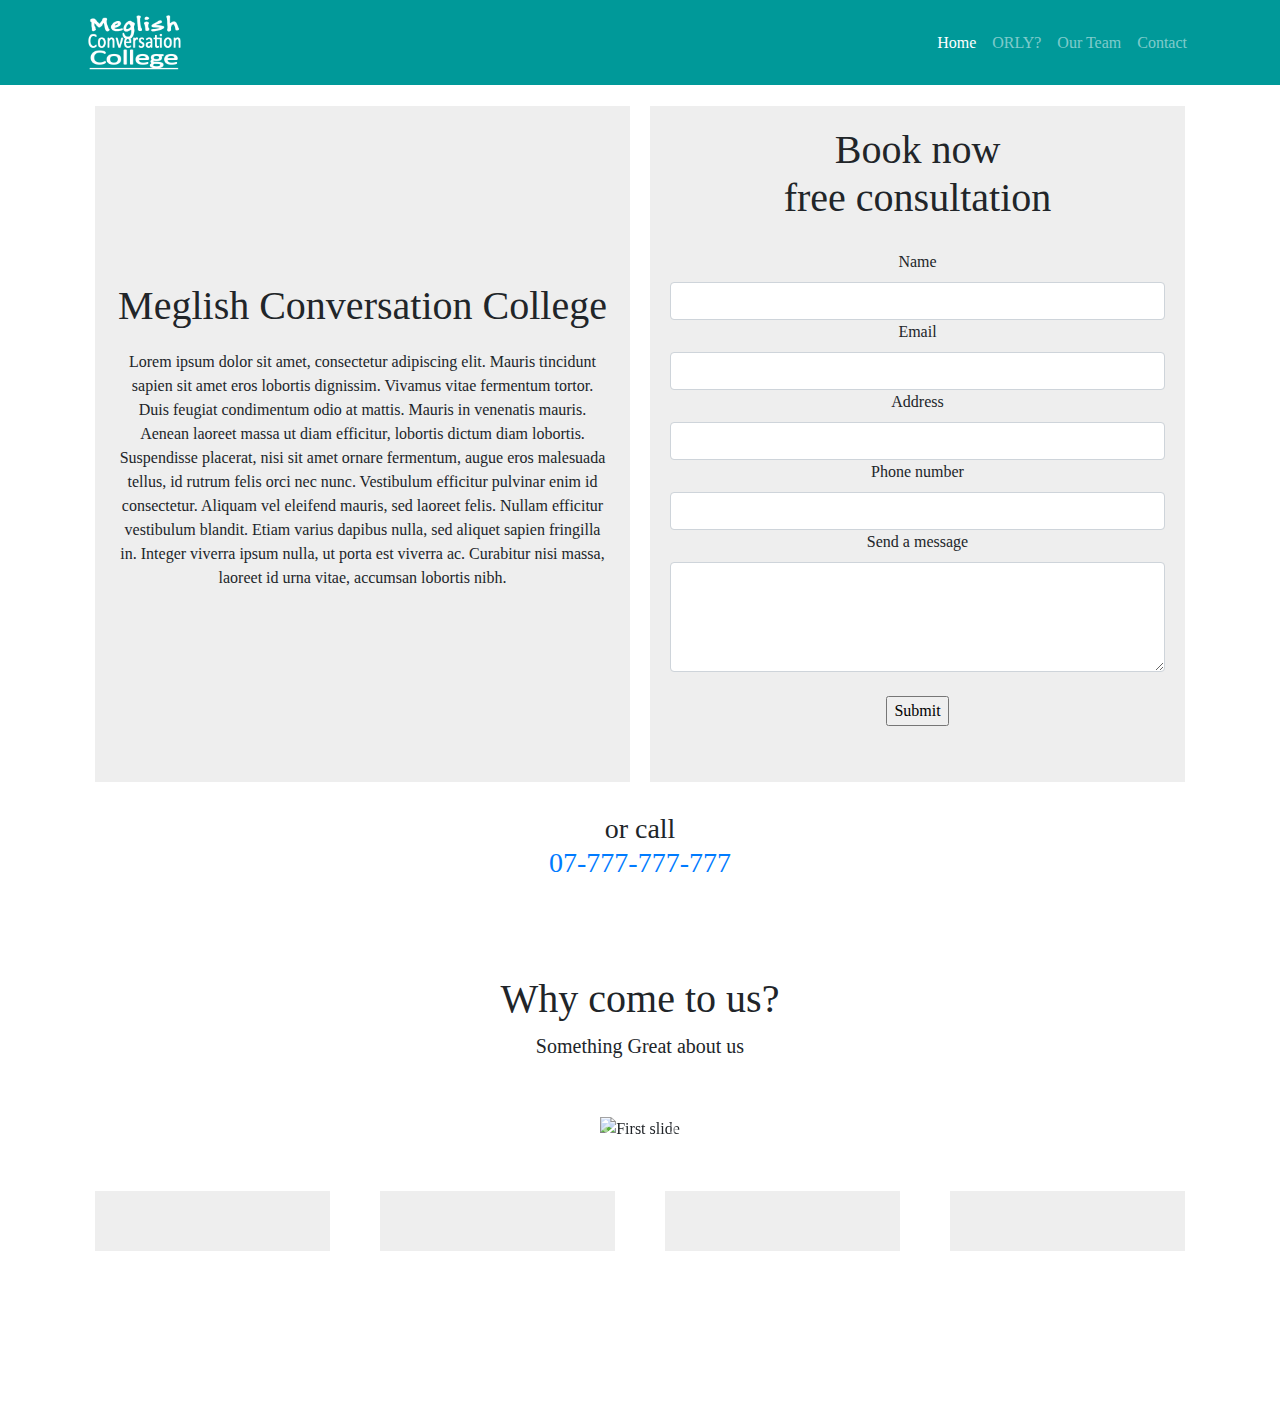
==== meglishcc/index.html @ 9d0e20e7 "Chnaged directory name" ====
<!DOCTYPE html>
<html lang="en">
    
    <head>
        
        <meta charset="utf-8">
        <meta http-equiv="X-UA-Compatible" content="IE=edge">
        <meta name="viewport" content="width=device-width, initial-scale=1">
        <meta name="description" content="The Meglish Conversation College">
        <meta name="author" content="John(Jack) Jamison">
        
        <title>The Meglish Conversation College</title>
        
        <!-- Bootstrap -->
        <link href="bootstrap/css/bootstrap.min.css" rel="stylesheet" type="text/css">
        <link href="css/style.css" rel="stylesheet" type="text/css">
        
        <!--[if lt IE 9]>
            <script src="js/html5shiv.min.js"></script>
            <script src="js/respond.min.js"></script>
        <![endif]-->
        
    </head>
    
    <body>
        
        <!--***********************************************************************************
            Navigation 
        ************************************************************************************-->
        
        <nav class="navbar navbar-expand-md navbar-dark fixed-top" style="background-color: rgb(0,153,153)">
            <div class="container">
                <a class="navbar-brand" href="index.html"><img src="img/meglish_white.png"></a>
                <button class="navbar-toggler" type="button" data-toggle="collapse" data-target="#navbarResponsive" aria-controls="navbarResponsive" aria-expanded="false" aria-label="Toggle navigation">
                    <span class="navbar-toggler-icon"></span>
                </button>
                
                
                <div class="collapse navbar-collapse justify-content-end" id="navbarResponsive">
                    <ul class="navbar-nav">
                        <li class="nav-item active">
                            <a class="nav-link" href="#">Home
                                <span class="sr-only">(current)</span>
                            </a>
                        </li>
                        <li class="nav-item">
                            <a class="nav-link" href="#">ORLY?</a>
                        </li>
                        <li class="nav-item">
                            <a class="nav-link" href="#">Our Team</a>
                        </li>
                        <li class="nav-item">
                            <a class="nav-link" href="#">Contact</a>
                        </li>
                    </ul>
                </div>
            </div>
        </nav>
        
        <!--***********************************************************************************
            Main Container 
        ************************************************************************************-->

        <div class="container">
            
            <div class="row">
                <div class="col-12 sm_only call-sm">
                    <h3 class="">Call now for<br>free consultation<br><br>
                        <a href="tel:00447777777777"><button>07-777-777-777</button></a>
                    </h3>
                    <br><br>
                </div>
            </div><!-- END .row -->
            
            <!--***********************************************************************************
                About & Contact Form Row 
            ************************************************************************************-->
            
            <div class="row no-gutters">
                <div class="col-md-6">
                    <div class="half-page about-col">
                        
                        <div class="about">
                            <h1>Meglish Conversation College</h1>
                            <p>Lorem ipsum dolor sit amet, consectetur adipiscing elit. Mauris tincidunt sapien sit amet eros lobortis dignissim. Vivamus vitae fermentum tortor. Duis feugiat condimentum odio at mattis. Mauris in venenatis mauris. Aenean laoreet massa ut diam efficitur, lobortis dictum diam lobortis. Suspendisse placerat, nisi sit amet ornare fermentum, augue eros malesuada tellus, id rutrum felis orci nec nunc. Vestibulum efficitur pulvinar enim id consectetur. Aliquam vel eleifend mauris, sed laoreet felis. Nullam efficitur vestibulum blandit. Etiam varius dapibus nulla, sed aliquet sapien fringilla in. Integer viverra ipsum nulla, ut porta est viverra ac. Curabitur nisi massa, laoreet id urna vitae, accumsan lobortis nibh.</p>
                        </div>
                        
                    </div>
                </div><!-- END .col -->
                
                <div class="col-md-6 booking">
                    <div class="half-page">
                        
                        <form class="form-group">
                            <fieldset>
                                <legend>
                                    <h1>Book now<br>free consultation</h1>
                                </legend>

                                <label for="form-name">Name</label><br>
                                <input type="text" id="form-name" class="form-control">

                                <label for="form-email">Email</label><br>
                                <input type="email" id="form-email" class="form-control">

                                <label for="form-address">Address</label><br>
                                <input type="text" id="form-address" class="form-control">

                                <label for="form-phone">Phone number</label><br>
                                <input type="tel" id="form-phone" class="form-control">

                                <label for="form-message">Send a message</label><br>
                                <textarea id="form-message" rows="4" class="form-control"></textarea>
                                <br>
                                <input type="submit" value="Submit">
                            </fieldset>
                        </form>

                    </div>
                </div><!-- END .col -->
                
            </div><!-- END .row -->
            
            <div class="row">
                <div class="col-xl-12 text-center">
                    <h3 class="lg_only">or call<br>
                        <a href="tel:00447777777777">07-777-777-777</a>
                    </h3>
                </div>
            </div><!-- END .row -->
            
            <!--***********************************************************************************
                Carousel
            ************************************************************************************-->
            
          <div class="row">
              <div class="col-xl-12 text-center">
                  <h1 class="mt-5">Why come to us?</h1>
                  <p class="lead">Something Great about us</p>
              </div>
          </div>
          
          <div class="row justify-content-md-center">
              <div class="col-md-auto">
                  <div id="carouselExampleIndicators" class="carousel slide" data-interval="false">
                      <ol class="carousel-indicators">
                          <li data-target="#carouselExampleIndicators" data-slide-to="0" class="active"></li>
                          <li data-target="#carouselExampleIndicators" data-slide-to="1"></li>
                          <li data-target="#carouselExampleIndicators" data-slide-to="2"></li>
                      </ol>
                      <div class="carousel-inner">
                          <div class="carousel-item active">
                              <img class="d-block w-100" src="http://placecage.com/c/600/300" alt="First slide">
                              <div class="carousel-caption d-none d-md-block">
                                  <h5>Caption 1</h5>
                                  <p>Caption the first</p>
                              </div>
                          </div>
                          <div class="carousel-item">
                              <img class="d-block w-100" src="https://place.cat/c/600/300" alt="Second slide">
                              <div class="carousel-caption d-none d-md-block">
                                  <h5>Caption 2</h5>
                                  <p>This the second of the captions</p>
                              </div>
                          </div>
                          <div class="carousel-item">
                              <img class="d-block w-100" src="http://baconmockup.com/600/300" alt="Third slide">
                              <div class="carousel-caption d-none d-md-block">
                                  <h5>Caption 3</h5>
                                  <p>I'm the third caption!</p>
                              </div>
                          </div>
                      </div>
                      <a class="carousel-control-prev" href="#carouselExampleIndicators" role="button" data-slide="prev">
                          <span class="carousel-control-prev-icon" aria-hidden="true"></span>
                          <span class="sr-only">Previous</span>
                      </a>
                      <a class="carousel-control-next" href="#carouselExampleIndicators" role="button" data-slide="next">
                          <span class="carousel-control-next-icon" aria-hidden="true"></span>
                          <span class="sr-only">Next</span>
                      </a>
                  </div>
              </div>
          </div><!-- END .row -->
            
            <div class="row">
                <div class="col-md-3 text-center">
                    <div class="half-page"></div>
                </div>
                <div class="col-md-3 text-center">
                    <div class="half-page"></div>
                </div>
                <div class="col-md-3 text-center">
                    <div class="half-page"></div>
                </div>
                <div class="col-md-3 text-center">
                    <div class="half-page"></div>
                </div>
            </div>
            
        </div><!-- END .container -->
        
        
        <!--***********************************************************************************
            Bootstrap core JavaScript 
        ************************************************************************************-->
        
        <script src="jquery/jquery.min.js"></script>
        <script src="bootstrap/js/bootstrap.bundle.min.js"></script>
    
    </body>


</html>
---- meglishcc/css/style.css ----
/************************************************************************************
    Styles for The Meglish Conversation College
************************************************************************************/

body {
    margin-top: 6em;
    margin-bottom: 8em;
    font-family: verdana;
}

nav img {
    max-width: 100px;
}

.sm-pad {
    padding: 10px;
}

.call-sm {
    text-align: center;
}

.about-col {
    display: table;
}

.about {
    display: table-cell;
    vertical-align: middle;
}

.half-page {
    text-align: center;
    margin: 10px;
    padding: 20px 20px 20px;
    background: #eee;
    height: 100%;
}

.half-page h1 {
        margin-bottom: 20px;
    }

[class*="col-"] {
    margin-bottom: 40px;
}


/************************************************************************************
    Media Querys
************************************************************************************/

.lg_only {
    display: none;
}

@media only screen and (min-width: 767.98px) {
    
    .sm_only {
        display: none;
    }
    
    .lg_only {
        display: block;
    }
    
}
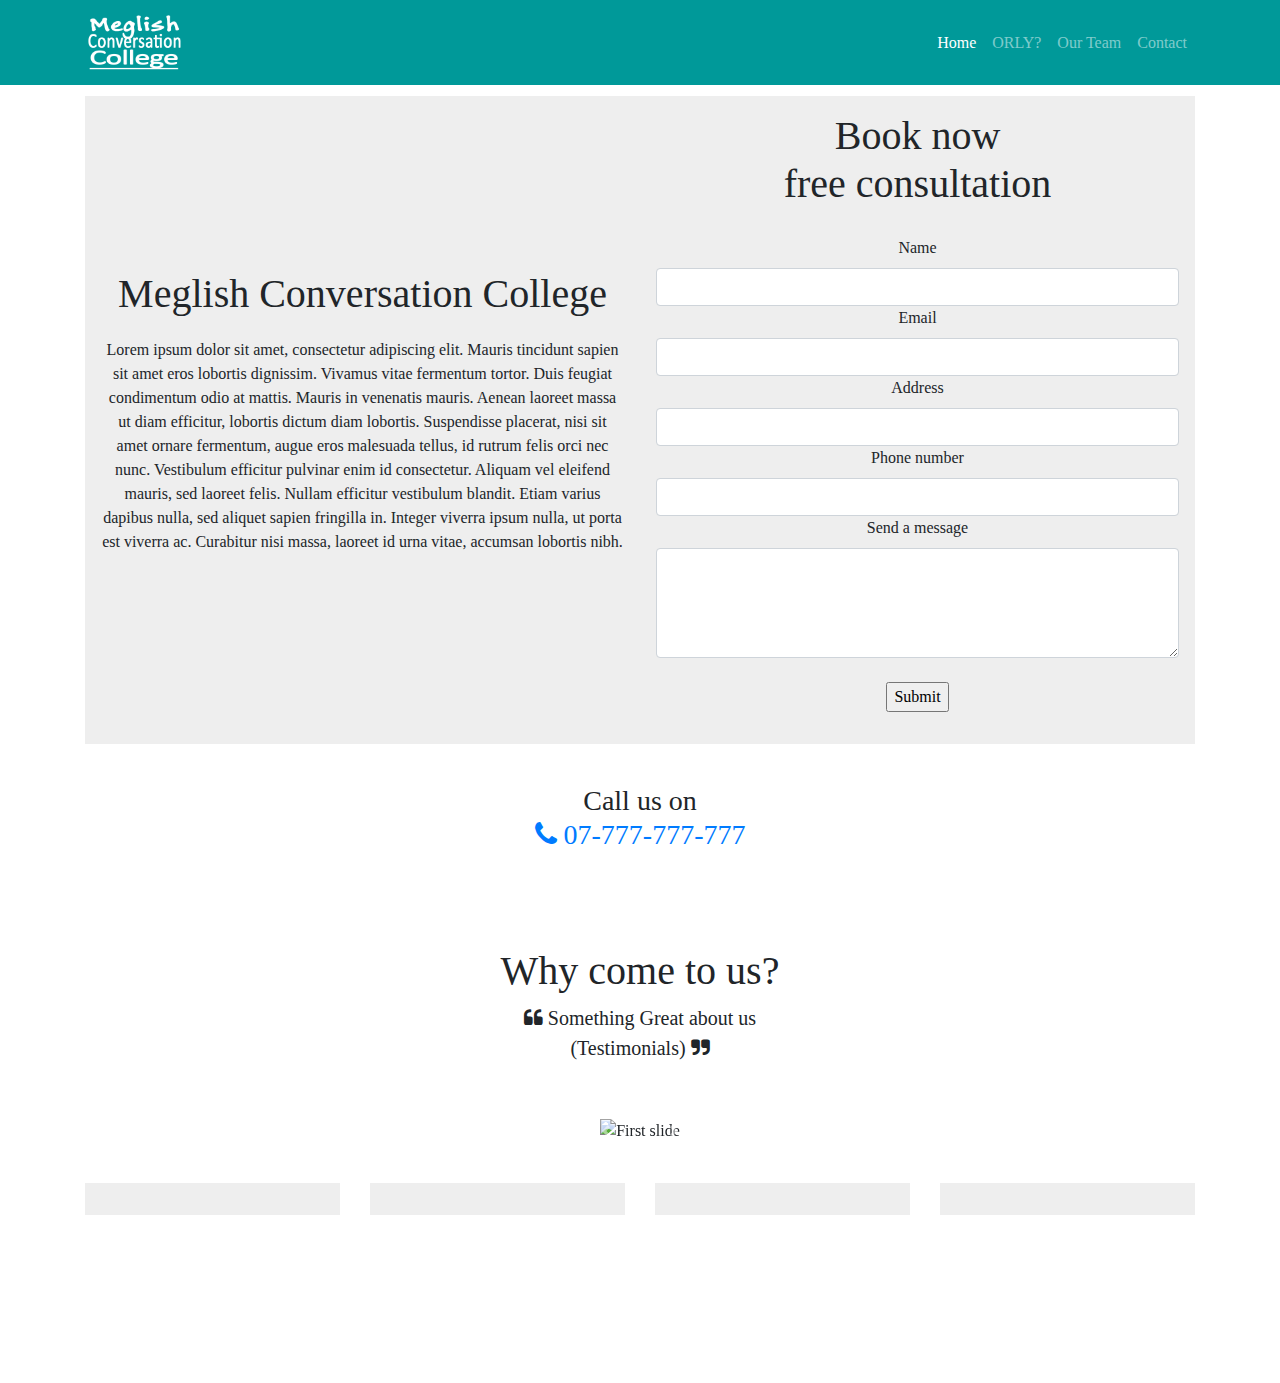
==== commit 52b61f63: "Small updates for font awesome and styles" ====
--- a/meglishcc/index.html
+++ b/meglishcc/index.html
@@ -13,6 +13,11 @@
         
         <!-- Bootstrap -->
         <link href="bootstrap/css/bootstrap.min.css" rel="stylesheet" type="text/css">
+        
+        <!-- Font Awesome -->
+        <link rel="stylesheet" href="https://cdnjs.cloudflare.com/ajax/libs/font-awesome/4.7.0/css/font-awesome.min.css"><!-- External Dependency -->
+        
+        <!-- Custom Styles -->
         <link href="css/style.css" rel="stylesheet" type="text/css">
         
         <!--[if lt IE 9]>
@@ -65,10 +70,8 @@
             
             <div class="row">
                 <div class="col-12 sm_only call-sm">
-                    <h3 class="">Call now for<br>free consultation<br><br>
-                        <a href="tel:00447777777777"><button>07-777-777-777</button></a>
-                    </h3>
-                    <br><br>
+                    <h3 class="">Call now for<br>a free consultation<br></h3>
+                    <a href="tel:00447777777777"><button class="call-button"><i class="fa fa-phone" aria-hidden="true"></i> 07777777777</button></a>
                 </div>
             </div><!-- END .row -->
             
@@ -123,8 +126,8 @@
             
             <div class="row">
                 <div class="col-xl-12 text-center">
-                    <h3 class="lg_only">or call<br>
-                        <a href="tel:00447777777777">07-777-777-777</a>
+                    <h3 class="lg_only">Call us on<br>
+                        <a href="tel:00447777777777"><i class="fa fa-phone" aria-hidden="true"></i> 07-777-777-777</a>
                     </h3>
                 </div>
             </div><!-- END .row -->
@@ -136,7 +139,10 @@
           <div class="row">
               <div class="col-xl-12 text-center">
                   <h1 class="mt-5">Why come to us?</h1>
-                  <p class="lead">Something Great about us</p>
+                  <p class="lead">
+                      <i class="fa fa-quote-left" aria-hidden="true"></i> Something Great about us 
+                      <br>(Testimonials) <i class="fa fa-quote-right" aria-hidden="true"></i>
+                  </p>
               </div>
           </div>
           
--- a/meglishcc/css/style.css
+++ b/meglishcc/css/style.css
@@ -16,10 +16,6 @@
     padding: 10px;
 }
 
-.call-sm {
-    text-align: center;
-}
-
 .about-col {
     display: table;
 }
@@ -31,8 +27,7 @@
 
 .half-page {
     text-align: center;
-    margin: 10px;
-    padding: 20px 20px 20px;
+    padding: 1em;
     background: #eee;
     height: 100%;
 }
@@ -45,6 +40,28 @@
     margin-bottom: 40px;
 }
 
+/************************************************************************************
+    Call Button (SM only)
+************************************************************************************/
+
+.call-sm {
+    text-align: center;
+}
+
+.call-sm h3 {
+    margin-bottom; 0.5em;
+}
+
+.call-button {
+    color: white;
+    background: linear-gradient(red, black);
+    border-radius: 1em;
+    padding: 0.5em;
+}
+
+.call-button:active {
+    background: linear-gradient(black, red);
+}
 
 /************************************************************************************
     Media Querys
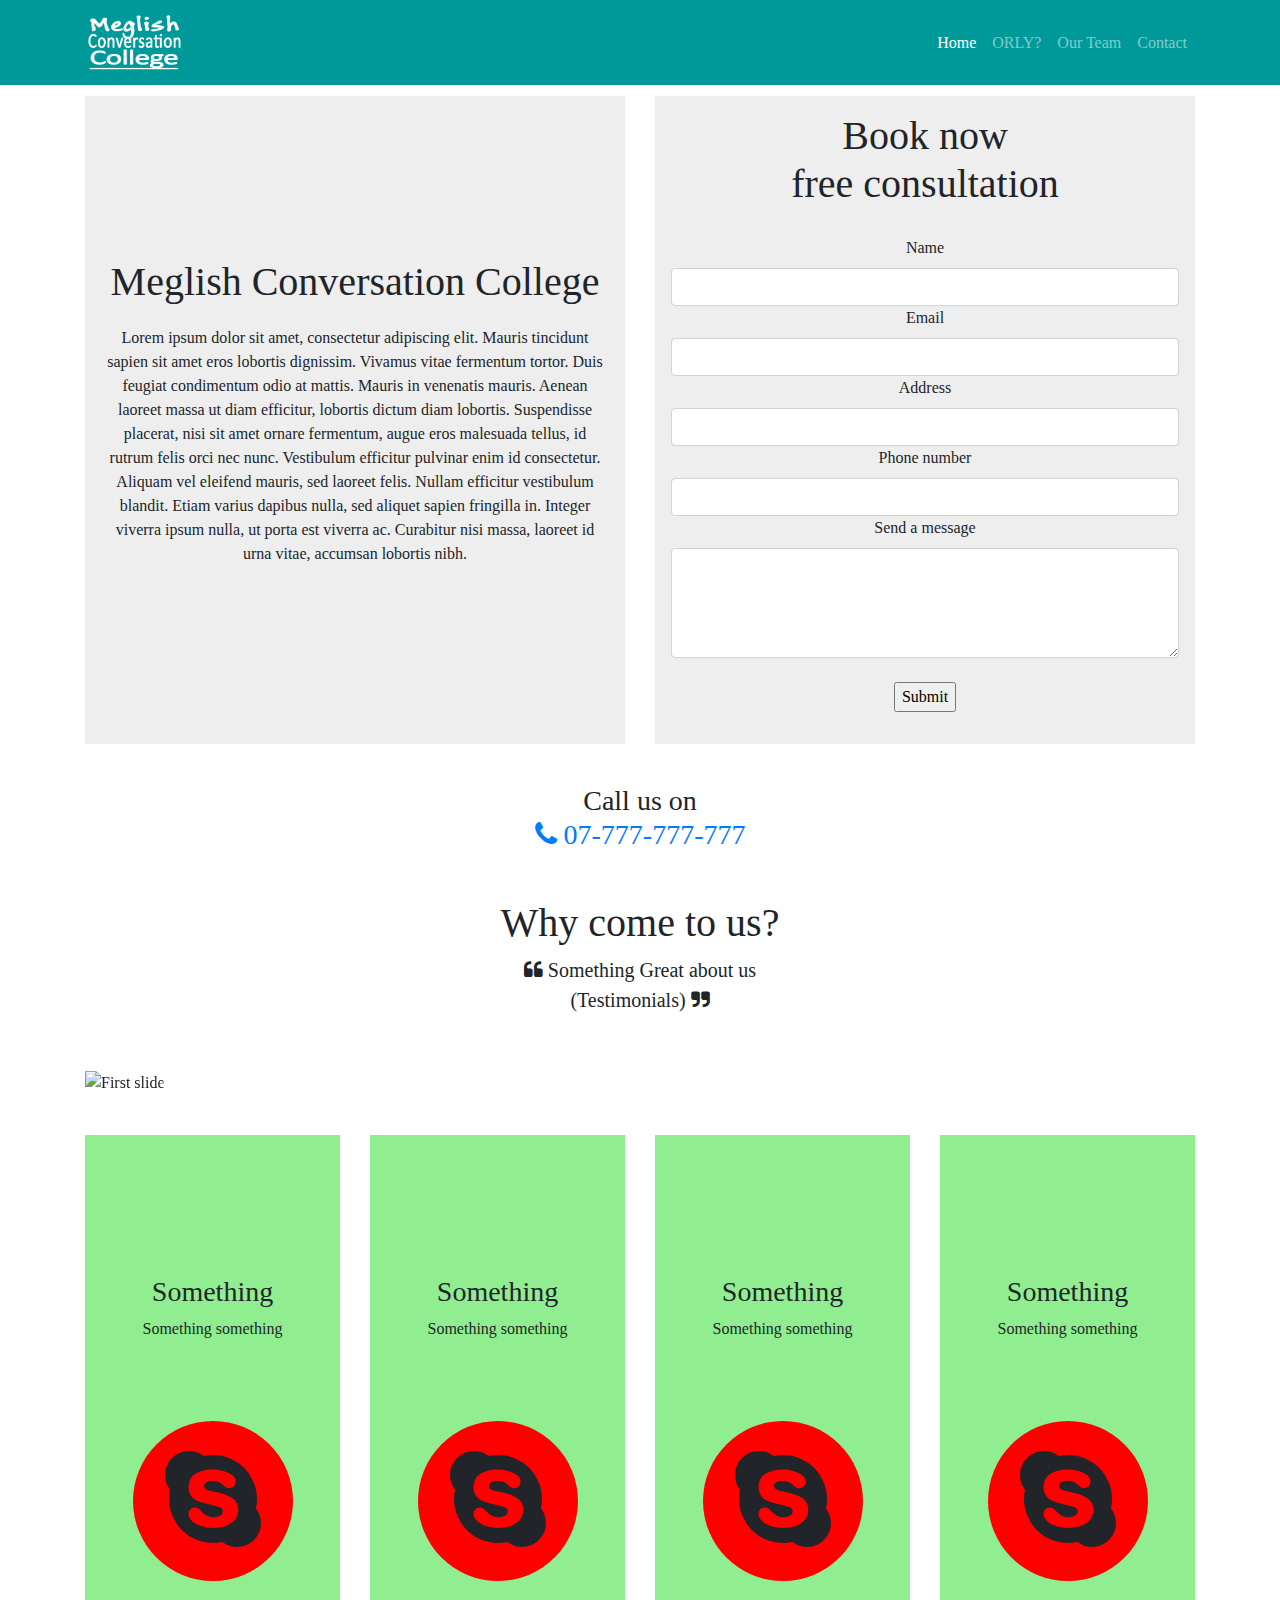
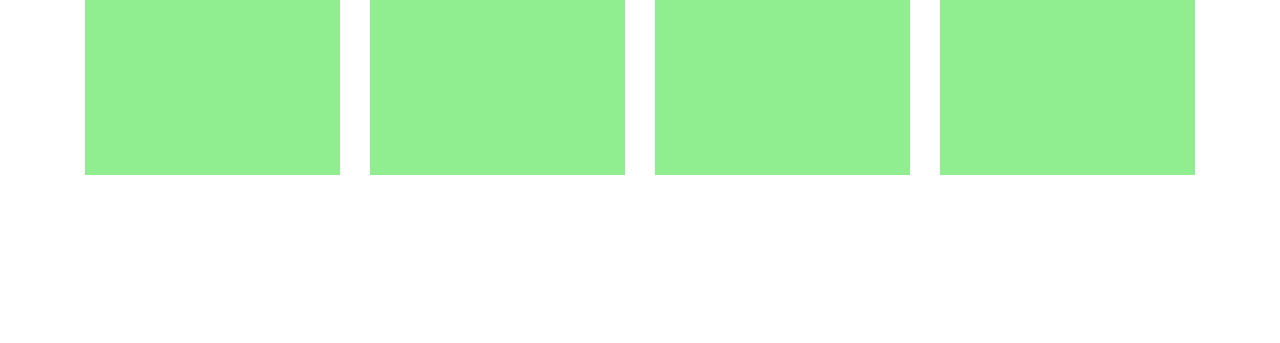
==== commit 73c99830: "Services section basic layout updated" ====
--- a/meglishcc/index.html
+++ b/meglishcc/index.html
@@ -65,80 +65,84 @@
         <!--***********************************************************************************
             Main Container 
         ************************************************************************************-->
-
-        <div class="container">
-            
-            <div class="row">
-                <div class="col-12 sm_only call-sm">
-                    <h3 class="">Call now for<br>a free consultation<br></h3>
-                    <a href="tel:00447777777777"><button class="call-button"><i class="fa fa-phone" aria-hidden="true"></i> 07777777777</button></a>
-                </div>
-            </div><!-- END .row -->
+        <section>
+        
+            <div class="container">
+            
+                <div class="row">
+                    <div class="col-12 sm_only call-sm">
+                        <h3 class="">Call now for<br>a free consultation<br></h3>
+                        <a href="tel:00447777777777"><button class="call-button"><i class="fa fa-phone" aria-hidden="true"></i> 07777777777</button></a>
+                    </div>
+                </div><!-- END .row -->
             
             <!--***********************************************************************************
                 About & Contact Form Row 
             ************************************************************************************-->
             
-            <div class="row no-gutters">
-                <div class="col-md-6">
-                    <div class="half-page about-col">
-                        
-                        <div class="about">
-                            <h1>Meglish Conversation College</h1>
-                            <p>Lorem ipsum dolor sit amet, consectetur adipiscing elit. Mauris tincidunt sapien sit amet eros lobortis dignissim. Vivamus vitae fermentum tortor. Duis feugiat condimentum odio at mattis. Mauris in venenatis mauris. Aenean laoreet massa ut diam efficitur, lobortis dictum diam lobortis. Suspendisse placerat, nisi sit amet ornare fermentum, augue eros malesuada tellus, id rutrum felis orci nec nunc. Vestibulum efficitur pulvinar enim id consectetur. Aliquam vel eleifend mauris, sed laoreet felis. Nullam efficitur vestibulum blandit. Etiam varius dapibus nulla, sed aliquet sapien fringilla in. Integer viverra ipsum nulla, ut porta est viverra ac. Curabitur nisi massa, laoreet id urna vitae, accumsan lobortis nibh.</p>
-                        </div>
-                        
-                    </div>
-                </div><!-- END .col -->
-                
-                <div class="col-md-6 booking">
-                    <div class="half-page">
-                        
-                        <form class="form-group">
-                            <fieldset>
-                                <legend>
-                                    <h1>Book now<br>free consultation</h1>
-                                </legend>
-
-                                <label for="form-name">Name</label><br>
-                                <input type="text" id="form-name" class="form-control">
-
-                                <label for="form-email">Email</label><br>
-                                <input type="email" id="form-email" class="form-control">
-
-                                <label for="form-address">Address</label><br>
-                                <input type="text" id="form-address" class="form-control">
-
-                                <label for="form-phone">Phone number</label><br>
-                                <input type="tel" id="form-phone" class="form-control">
-
-                                <label for="form-message">Send a message</label><br>
-                                <textarea id="form-message" rows="4" class="form-control"></textarea>
-                                <br>
-                                <input type="submit" value="Submit">
-                            </fieldset>
-                        </form>
-
-                    </div>
-                </div><!-- END .col -->
-                
-            </div><!-- END .row -->
-            
-            <div class="row">
-                <div class="col-xl-12 text-center">
+                <div class="row">
+                    <div class="col-md-6">
+                        <div class="half-page about-col">
+
+                            <div class="about">
+                                <h1>Meglish Conversation College</h1>
+                                <p>Lorem ipsum dolor sit amet, consectetur adipiscing elit. Mauris tincidunt sapien sit amet eros lobortis dignissim. Vivamus vitae fermentum tortor. Duis feugiat condimentum odio at mattis. Mauris in venenatis mauris. Aenean laoreet massa ut diam efficitur, lobortis dictum diam lobortis. Suspendisse placerat, nisi sit amet ornare fermentum, augue eros malesuada tellus, id rutrum felis orci nec nunc. Vestibulum efficitur pulvinar enim id consectetur. Aliquam vel eleifend mauris, sed laoreet felis. Nullam efficitur vestibulum blandit. Etiam varius dapibus nulla, sed aliquet sapien fringilla in. Integer viverra ipsum nulla, ut porta est viverra ac. Curabitur nisi massa, laoreet id urna vitae, accumsan lobortis nibh.</p>
+                            </div>
+
+                        </div>
+                    </div><!-- END .col -->
+                
+                    <div class="col-md-6 booking">
+                        <div class="half-page">
+
+                            <form class="form-group">
+                                <fieldset>
+                                    <legend>
+                                        <h1>Book now<br>free consultation</h1>
+                                    </legend>
+
+                                    <label for="form-name">Name</label><br>
+                                    <input type="text" id="form-name" class="form-control">
+
+                                    <label for="form-email">Email</label><br>
+                                    <input type="email" id="form-email" class="form-control">
+
+                                    <label for="form-address">Address</label><br>
+                                    <input type="text" id="form-address" class="form-control">
+
+                                    <label for="form-phone">Phone number</label><br>
+                                    <input type="tel" id="form-phone" class="form-control">
+
+                                    <label for="form-message">Send a message</label><br>
+                                    <textarea id="form-message" rows="4" class="form-control"></textarea>
+                                    <br>
+                                    <input type="submit" value="Submit">
+                                </fieldset>
+                            </form>
+
+                        </div>
+                    </div><!-- END .col -->
+                </div><!-- END .row -->
+            </div>  
+        </section>
+            
+            <!--***********************************************************************************
+                Testimonials Carousel
+            ************************************************************************************-->
+            
+        <div class="container">
+            
+             <div class="row">
+                <div class="col-12 text-center">
                     <h3 class="lg_only">Call us on<br>
                         <a href="tel:00447777777777"><i class="fa fa-phone" aria-hidden="true"></i> 07-777-777-777</a>
                     </h3>
                 </div>
             </div><!-- END .row -->
             
-            <!--***********************************************************************************
-                Carousel
-            ************************************************************************************-->
-            
           <div class="row">
               <div class="col-xl-12 text-center">
-                  <h1 class="mt-5">Why come to us?</h1>
+                  <h1>Why come to us?</h1>
                   <p class="lead">
                       <i class="fa fa-quote-left" aria-hidden="true"></i> Something Great about us 
                       <br>(Testimonials) <i class="fa fa-quote-right" aria-hidden="true"></i>
@@ -147,12 +151,12 @@
           </div>
           
           <div class="row justify-content-md-center">
-              <div class="col-md-auto">
-                  <div id="carouselExampleIndicators" class="carousel slide" data-interval="false">
+              <div class="col-12">
+                  <div id="testimonials_carousel" class="carousel slide" data-interval="false">
                       <ol class="carousel-indicators">
-                          <li data-target="#carouselExampleIndicators" data-slide-to="0" class="active"></li>
-                          <li data-target="#carouselExampleIndicators" data-slide-to="1"></li>
-                          <li data-target="#carouselExampleIndicators" data-slide-to="2"></li>
+                          <li data-target="#testimonials_carousel" data-slide-to="0" class="active"></li>
+                          <li data-target="#testimonials_carousel" data-slide-to="1"></li>
+                          <li data-target="#testimonials_carousel" data-slide-to="2"></li>
                       </ol>
                       <div class="carousel-inner">
                           <div class="carousel-item active">
@@ -177,11 +181,11 @@
                               </div>
                           </div>
                       </div>
-                      <a class="carousel-control-prev" href="#carouselExampleIndicators" role="button" data-slide="prev">
+                      <a class="carousel-control-prev" href="#testimonials_carousel" role="button" data-slide="prev">
                           <span class="carousel-control-prev-icon" aria-hidden="true"></span>
                           <span class="sr-only">Previous</span>
                       </a>
-                      <a class="carousel-control-next" href="#carouselExampleIndicators" role="button" data-slide="next">
+                      <a class="carousel-control-next" href="#testimonials_carousel" role="button" data-slide="next">
                           <span class="carousel-control-next-icon" aria-hidden="true"></span>
                           <span class="sr-only">Next</span>
                       </a>
@@ -190,20 +194,55 @@
           </div><!-- END .row -->
             
             <div class="row">
-                <div class="col-md-3 text-center">
-                    <div class="half-page"></div>
-                </div>
-                <div class="col-md-3 text-center">
-                    <div class="half-page"></div>
-                </div>
-                <div class="col-md-3 text-center">
-                    <div class="half-page"></div>
-                </div>
-                <div class="col-md-3 text-center">
-                    <div class="half-page"></div>
-                </div>
-            </div>
-            
+                <div class="col-md-3">
+                    <div class="services">
+                        <div class="service-wrapper">
+                            <h3>Something</h3>
+                            <p>Something something</p>
+                            <div class="ball-wrapper">
+                                <div class="ball red-ball"></div>
+                                <i class="fa fa-skype ball-center" aria-hidden="true"></i>
+                            </div>
+                        </div>
+                    </div>
+                </div>
+                <div class="col-md-3">
+                    <div class="services">
+                        <div class="service-wrapper">
+                            <h3>Something</h3>
+                            <p>Something something</p>
+                            <div class="ball-wrapper">
+                                <div class="ball red-ball"></div>
+                                <i class="fa fa-skype ball-center" aria-hidden="true"></i>
+                            </div>
+                        </div>
+                    </div>
+                </div>
+                <div class="col-md-3">
+                    <div class="services">
+                        <div class="service-wrapper">
+                            <h3>Something</h3>
+                            <p>Something something</p>
+                            <div class="ball-wrapper">
+                                <div class="ball red-ball"></div>
+                                <i class="fa fa-skype ball-center" aria-hidden="true"></i>
+                            </div>
+                        </div>
+                    </div>
+                </div>
+                <div class="col-md-3">
+                    <div class="services">
+                        <div class="service-wrapper">
+                            <h3>Something</h3>
+                            <p>Something something</p>
+                            <div class="ball-wrapper">
+                                <div class="ball red-ball"></div>
+                                <i class="fa fa-skype ball-center" aria-hidden="true"></i>
+                            </div>
+                        </div>
+                    </div>
+                </div>
+                
         </div><!-- END .container -->
         
         
--- a/meglishcc/css/style.css
+++ b/meglishcc/css/style.css
@@ -10,10 +10,6 @@
 
 nav img {
     max-width: 100px;
-}
-
-.sm-pad {
-    padding: 10px;
 }
 
 .about-col {
@@ -55,12 +51,60 @@
 .call-button {
     color: white;
     background: linear-gradient(red, black);
+    box-shadow: 0 5px 6px -4px black;
     border-radius: 1em;
     padding: 0.5em;
 }
 
 .call-button:active {
     background: linear-gradient(black, red);
+}
+
+/************************************************************************************
+    Service
+************************************************************************************/
+
+.services {
+    height: 40em;
+    background: lightgreen;
+    width: 100%;
+}
+
+.service-wrapper {
+    text-align: center;
+}
+
+.service-wrapper h3 {
+    padding-top: 5em;
+}
+
+.ball-wrapper {
+    position: relative;
+    margin-top: 5em;
+}
+
+.ball {
+    position: absolute;
+    top: 0;
+    left: 0;
+    right: 0;
+    width: 10em;
+    height: 10em;
+    margin: 0 auto;
+    border-radius: 100%;
+}
+
+.ball-center {
+    position: absolute;
+    top: 0.2em;
+    left: 0;
+    right: 0;
+    margin: 0 auto;
+    font-size: 7em;
+}
+
+.red-ball {
+    background: red;
 }
 
 /************************************************************************************
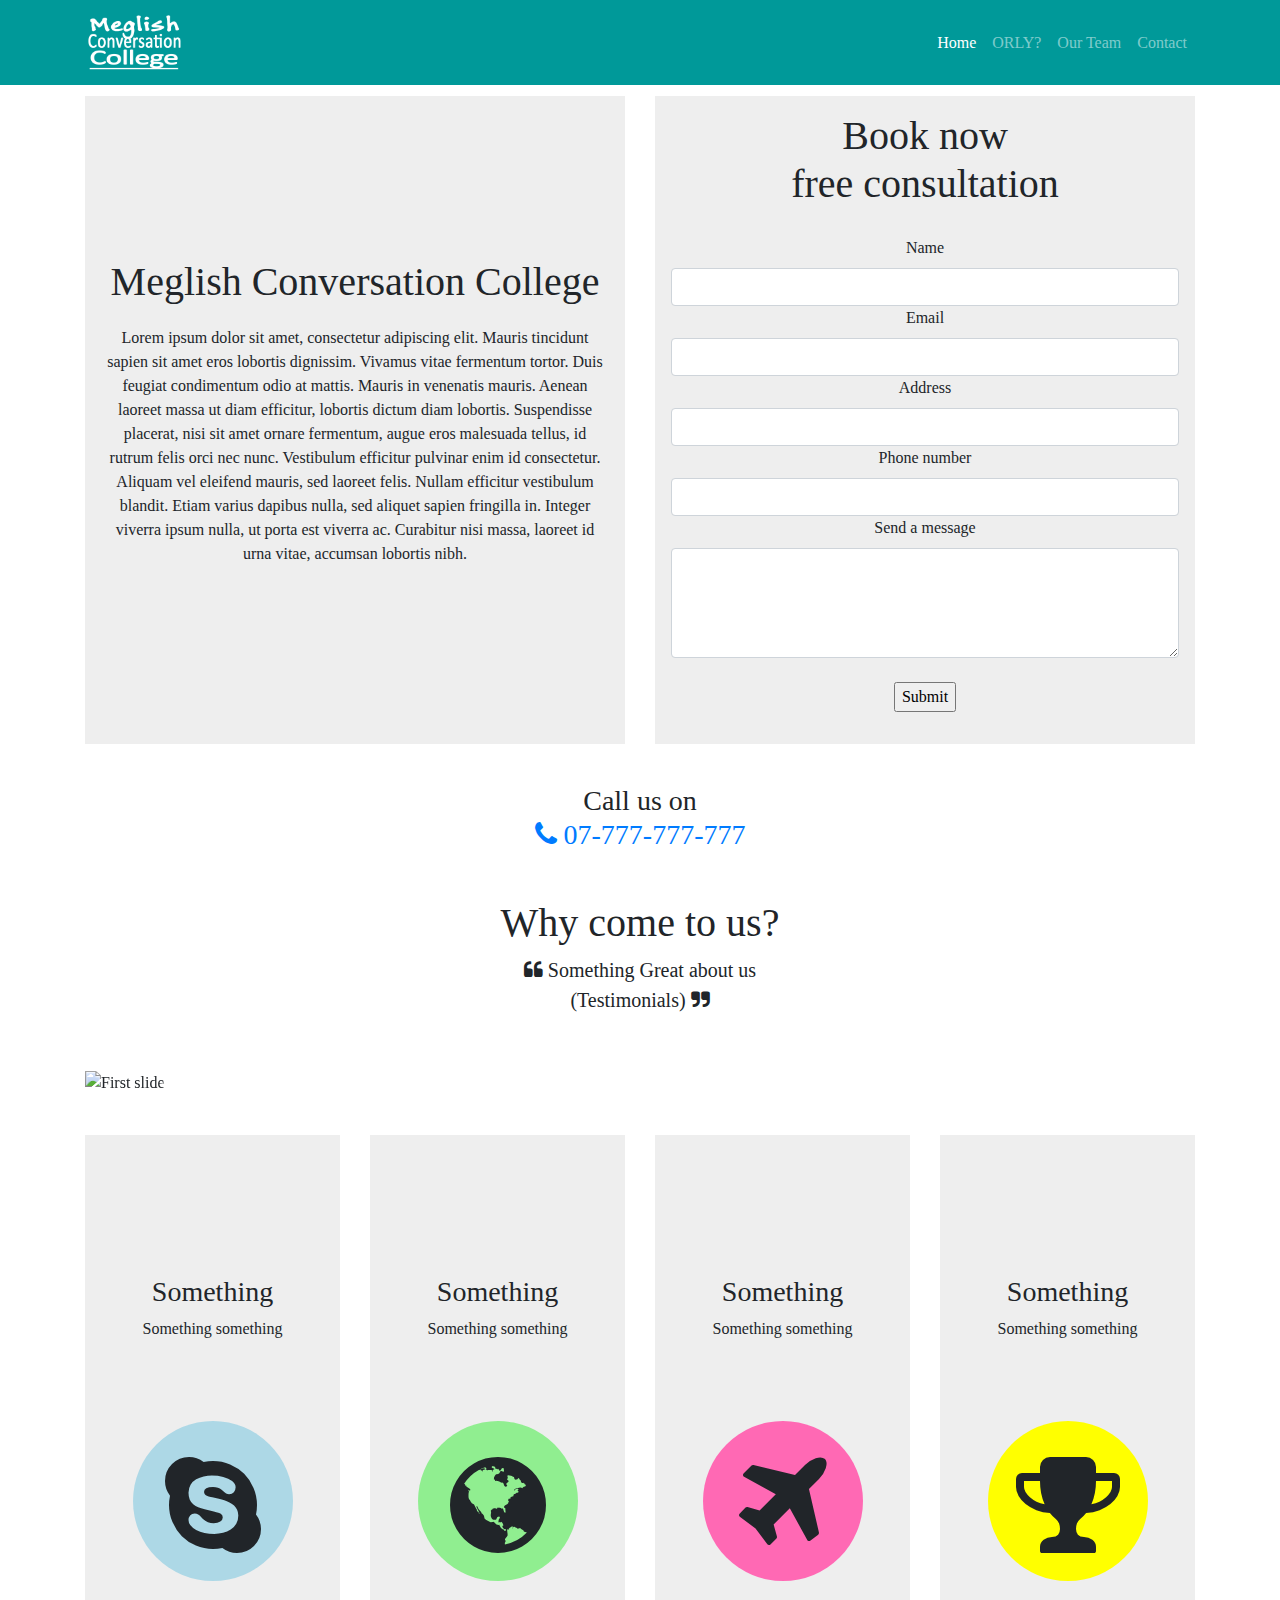
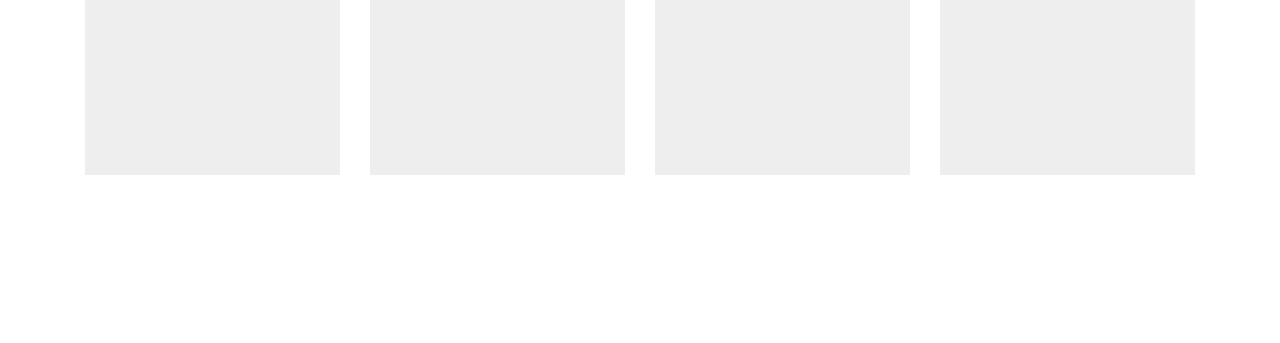
==== commit c77a5d7e: "Added colors and graphics to services section" ====
--- a/meglishcc/index.html
+++ b/meglishcc/index.html
@@ -200,44 +200,44 @@
                             <h3>Something</h3>
                             <p>Something something</p>
                             <div class="ball-wrapper">
+                                <div class="ball blue-ball"></div>
+                                <i class="fa fa-skype ball-center" aria-hidden="true"></i>
+                            </div>
+                        </div>
+                    </div>
+                </div>
+                <div class="col-md-3">
+                    <div class="services">
+                        <div class="service-wrapper">
+                            <h3>Something</h3>
+                            <p>Something something</p>
+                            <div class="ball-wrapper">
+                                <div class="ball green-ball"></div>
+                                <i class="fa fa-globe ball-center" aria-hidden="true"></i>
+                            </div>
+                        </div>
+                    </div>
+                </div>
+                <div class="col-md-3">
+                    <div class="services">
+                        <div class="service-wrapper">
+                            <h3>Something</h3>
+                            <p>Something something</p>
+                            <div class="ball-wrapper">
                                 <div class="ball red-ball"></div>
-                                <i class="fa fa-skype ball-center" aria-hidden="true"></i>
-                            </div>
-                        </div>
-                    </div>
-                </div>
-                <div class="col-md-3">
-                    <div class="services">
-                        <div class="service-wrapper">
-                            <h3>Something</h3>
-                            <p>Something something</p>
-                            <div class="ball-wrapper">
-                                <div class="ball red-ball"></div>
-                                <i class="fa fa-skype ball-center" aria-hidden="true"></i>
-                            </div>
-                        </div>
-                    </div>
-                </div>
-                <div class="col-md-3">
-                    <div class="services">
-                        <div class="service-wrapper">
-                            <h3>Something</h3>
-                            <p>Something something</p>
-                            <div class="ball-wrapper">
-                                <div class="ball red-ball"></div>
-                                <i class="fa fa-skype ball-center" aria-hidden="true"></i>
-                            </div>
-                        </div>
-                    </div>
-                </div>
-                <div class="col-md-3">
-                    <div class="services">
-                        <div class="service-wrapper">
-                            <h3>Something</h3>
-                            <p>Something something</p>
-                            <div class="ball-wrapper">
-                                <div class="ball red-ball"></div>
-                                <i class="fa fa-skype ball-center" aria-hidden="true"></i>
+                                <i class="fa fa-plane ball-center" aria-hidden="true"></i>
+                            </div>
+                        </div>
+                    </div>
+                </div>
+                <div class="col-md-3">
+                    <div class="services">
+                        <div class="service-wrapper">
+                            <h3>Something</h3>
+                            <p>Something something</p>
+                            <div class="ball-wrapper">
+                                <div class="ball yellow-ball"></div>
+                                <i class="fa fa-trophy ball-center" aria-hidden="true"></i>>
                             </div>
                         </div>
                     </div>
--- a/meglishcc/css/style.css
+++ b/meglishcc/css/style.css
@@ -66,7 +66,7 @@
 
 .services {
     height: 40em;
-    background: lightgreen;
+    background: #eee;
     width: 100%;
 }
 
@@ -96,7 +96,7 @@
 
 .ball-center {
     position: absolute;
-    top: 0.2em;
+    top: 0.25em;
     left: 0;
     right: 0;
     margin: 0 auto;
@@ -104,7 +104,19 @@
 }
 
 .red-ball {
-    background: red;
+    background: hotpink;
+}
+
+.blue-ball {
+    background: lightblue;
+}
+
+.green-ball {
+    background: lightgreen;
+}
+
+.yellow-ball {
+    background: yellow;
 }
 
 /************************************************************************************
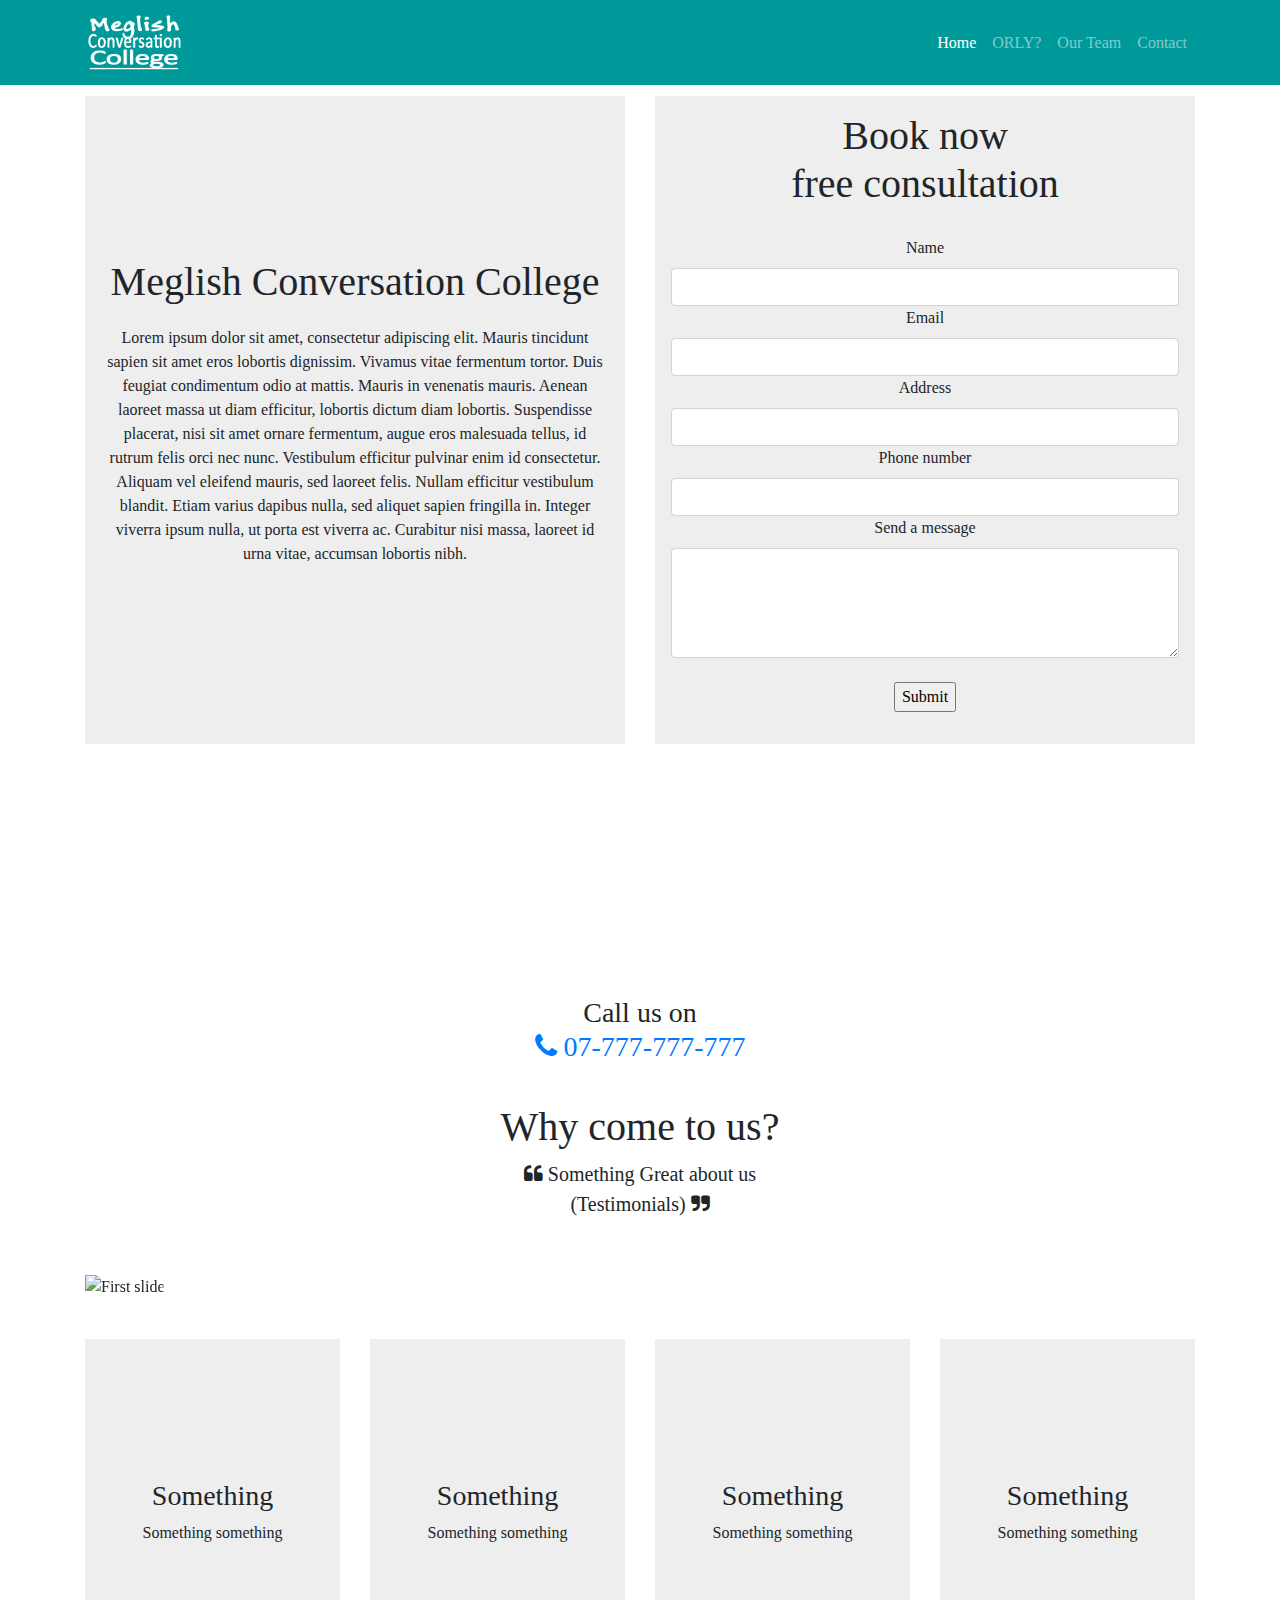
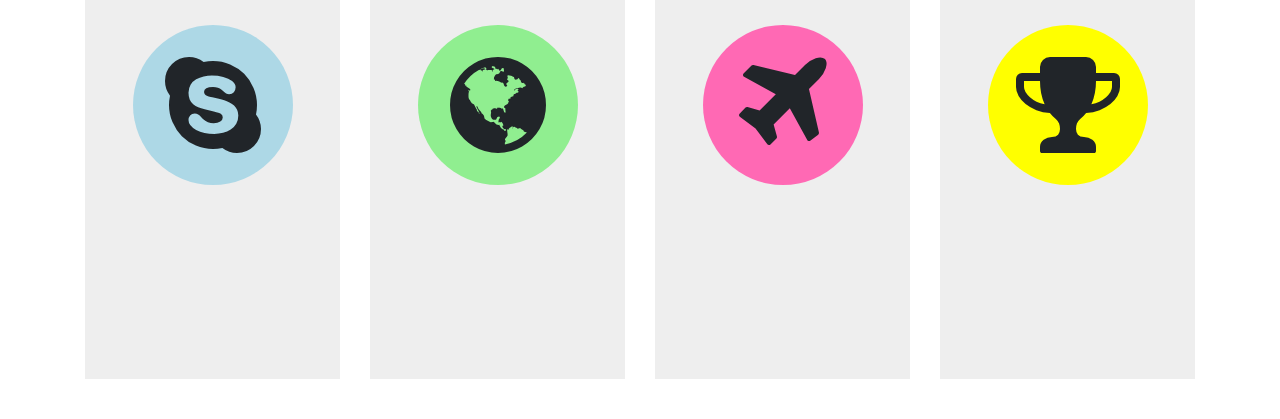
==== commit 600d28d6: "Style Update" ====
--- a/meglishcc/index.html
+++ b/meglishcc/index.html
@@ -1,259 +1,246 @@
 <!DOCTYPE html>
 <html lang="en">
+   <head>
+       
+      <meta charset="utf-8">
+      <meta http-equiv="X-UA-Compatible" content="IE=edge">
+      <meta name="viewport" content="width=device-width, initial-scale=1">
+      <meta name="description" content="The Meglish Conversation College">
+      <meta name="author" content="John(Jack) Jamison">
+       
+      <title>The Meglish Conversation College</title>
+       
+      <!-- Bootstrap -->
+      <link href="bootstrap/css/bootstrap.min.css" rel="stylesheet" type="text/css">
+       
+      <!-- Font Awesome -->
+      <link rel="stylesheet" href="https://cdnjs.cloudflare.com/ajax/libs/font-awesome/4.7.0/css/font-awesome.min.css"><!-- External Dependency -->
+       
+      <!-- Custom Styles -->
+      <link href="css/style.css" rel="stylesheet" type="text/css">
+       
+      <!--[if lt IE 9]>
+        <script src="js/html5shiv.min.js"></script>
+        <script src="js/respond.min.js"></script>
+      <![endif]-->
+       
+   </head>
     
-    <head>
-        
-        <meta charset="utf-8">
-        <meta http-equiv="X-UA-Compatible" content="IE=edge">
-        <meta name="viewport" content="width=device-width, initial-scale=1">
-        <meta name="description" content="The Meglish Conversation College">
-        <meta name="author" content="John(Jack) Jamison">
-        
-        <title>The Meglish Conversation College</title>
-        
-        <!-- Bootstrap -->
-        <link href="bootstrap/css/bootstrap.min.css" rel="stylesheet" type="text/css">
-        
-        <!-- Font Awesome -->
-        <link rel="stylesheet" href="https://cdnjs.cloudflare.com/ajax/libs/font-awesome/4.7.0/css/font-awesome.min.css"><!-- External Dependency -->
-        
-        <!-- Custom Styles -->
-        <link href="css/style.css" rel="stylesheet" type="text/css">
-        
-        <!--[if lt IE 9]>
-            <script src="js/html5shiv.min.js"></script>
-            <script src="js/respond.min.js"></script>
-        <![endif]-->
-        
-    </head>
-    
-    <body>
-        
-        <!--***********************************************************************************
+   <body>
+       
+       <!--***********************************************************************************
             Navigation 
-        ************************************************************************************-->
-        
-        <nav class="navbar navbar-expand-md navbar-dark fixed-top" style="background-color: rgb(0,153,153)">
-            <div class="container">
-                <a class="navbar-brand" href="index.html"><img src="img/meglish_white.png"></a>
-                <button class="navbar-toggler" type="button" data-toggle="collapse" data-target="#navbarResponsive" aria-controls="navbarResponsive" aria-expanded="false" aria-label="Toggle navigation">
-                    <span class="navbar-toggler-icon"></span>
-                </button>
+       ************************************************************************************-->
+       
+      <nav class="navbar navbar-expand-md navbar-dark fixed-top" style="background-color: rgb(0,153,153)">
+         <div class="container">
+            <a class="navbar-brand" href="index.html"><img src="img/meglish_white.png"></a>
+            <button class="navbar-toggler" type="button" data-toggle="collapse" data-target="#navbarResponsive" aria-controls="navbarResponsive" aria-expanded="false" aria-label="Toggle navigation">
+            <span class="navbar-toggler-icon"></span>
+            </button>
+            <div class="collapse navbar-collapse justify-content-end" id="navbarResponsive">
+               <ul class="navbar-nav">
+                  <li class="nav-item active">
+                     <a class="nav-link" href="#">Home
+                     <span class="sr-only">(current)</span>
+                     </a>
+                  </li>
+                  <li class="nav-item">
+                     <a class="nav-link" href="#">ORLY?</a>
+                  </li>
+                  <li class="nav-item">
+                     <a class="nav-link" href="#">Our Team</a>
+                  </li>
+                  <li class="nav-item">
+                     <a class="nav-link" href="#">Contact</a>
+                  </li>
+               </ul>
+            </div>
+         </div>
+      </nav>
+       
+      <!--***********************************************************************************
+         Main Body 
+      ************************************************************************************-->
+       
+      <section class="full-height">
+         <div class="container">
+            <div class="row">
+               <div class="col-12 sm_only call-sm">
+                  <h3 class="">Call now for<br>a free consultation<br></h3>
+                  <a href="tel:00447777777777"><button class="call-button"><i class="fa fa-phone" aria-hidden="true"></i> 07777777777</button></a>
+               </div>
+            </div><!-- END .row -->
+             
+            <!--***********************************************************************************
+               About & Contact Form Row 
+            ************************************************************************************-->
+             
+            <div class="row">
+               <div class="col-md-6">
+                  <div class="half-page about-col">
+                     <div class="about">
+                        <h1>Meglish Conversation College</h1>
+                        <p>Lorem ipsum dolor sit amet, consectetur adipiscing elit. Mauris tincidunt sapien sit amet eros lobortis dignissim. Vivamus vitae fermentum tortor. Duis feugiat condimentum odio at mattis. Mauris in venenatis mauris. Aenean laoreet massa ut diam efficitur, lobortis dictum diam lobortis. Suspendisse placerat, nisi sit amet ornare fermentum, augue eros malesuada tellus, id rutrum felis orci nec nunc. Vestibulum efficitur pulvinar enim id consectetur. Aliquam vel eleifend mauris, sed laoreet felis. Nullam efficitur vestibulum blandit. Etiam varius dapibus nulla, sed aliquet sapien fringilla in. Integer viverra ipsum nulla, ut porta est viverra ac. Curabitur nisi massa, laoreet id urna vitae, accumsan lobortis nibh.</p>
+                     </div>
+                  </div>
+               </div><!-- END .col -->
                 
+               <div class="col-md-6 booking">
+                  <div class="half-page">
+                     <form class="form-group">
+                        <fieldset>
+                           <legend>
+                              <h1>Book now<br>free consultation</h1>
+                           </legend>
+                           <label for="form-name">Name</label><br>
+                           <input type="text" id="form-name" class="form-control">
+                           <label for="form-email">Email</label><br>
+                           <input type="email" id="form-email" class="form-control">
+                           <label for="form-address">Address</label><br>
+                           <input type="text" id="form-address" class="form-control">
+                           <label for="form-phone">Phone number</label><br>
+                           <input type="tel" id="form-phone" class="form-control">
+                           <label for="form-message">Send a message</label><br>
+                           <textarea id="form-message" rows="4" class="form-control"></textarea>
+                           <br>
+                           <input type="submit" value="Submit">
+                        </fieldset>
+                     </form>
+                  </div>
+               </div><!-- END .col -->
                 
-                <div class="collapse navbar-collapse justify-content-end" id="navbarResponsive">
-                    <ul class="navbar-nav">
-                        <li class="nav-item active">
-                            <a class="nav-link" href="#">Home
-                                <span class="sr-only">(current)</span>
-                            </a>
-                        </li>
-                        <li class="nav-item">
-                            <a class="nav-link" href="#">ORLY?</a>
-                        </li>
-                        <li class="nav-item">
-                            <a class="nav-link" href="#">Our Team</a>
-                        </li>
-                        <li class="nav-item">
-                            <a class="nav-link" href="#">Contact</a>
-                        </li>
-                    </ul>
-                </div>
-            </div>
-        </nav>
-        
-        <!--***********************************************************************************
-            Main Container 
-        ************************************************************************************-->
-        <section>
-        
-            <div class="container">
-            
-                <div class="row">
-                    <div class="col-12 sm_only call-sm">
-                        <h3 class="">Call now for<br>a free consultation<br></h3>
-                        <a href="tel:00447777777777"><button class="call-button"><i class="fa fa-phone" aria-hidden="true"></i> 07777777777</button></a>
-                    </div>
-                </div><!-- END .row -->
-            
-            <!--***********************************************************************************
-                About & Contact Form Row 
+            </div><!-- END .row -->
+             
+         </div><!-- END .container -->
+      </section>
+      <!--***********************************************************************************
+         Call Now Large Only
+         ************************************************************************************-->
+      <div class="container">
+         <div class="row lg_only">
+            <div class="col-12 text-center">
+               <h3>Call us on<br>
+                  <a href="tel:00447777777777"><i class="fa fa-phone" aria-hidden="true"></i> 07-777-777-777</a>
+               </h3>
+            </div>
+         </div>
+         <!-- END .row -->
+         <!--***********************************************************************************
+            Testimonials Carousel
             ************************************************************************************-->
-            
-                <div class="row">
-                    <div class="col-md-6">
-                        <div class="half-page about-col">
-
-                            <div class="about">
-                                <h1>Meglish Conversation College</h1>
-                                <p>Lorem ipsum dolor sit amet, consectetur adipiscing elit. Mauris tincidunt sapien sit amet eros lobortis dignissim. Vivamus vitae fermentum tortor. Duis feugiat condimentum odio at mattis. Mauris in venenatis mauris. Aenean laoreet massa ut diam efficitur, lobortis dictum diam lobortis. Suspendisse placerat, nisi sit amet ornare fermentum, augue eros malesuada tellus, id rutrum felis orci nec nunc. Vestibulum efficitur pulvinar enim id consectetur. Aliquam vel eleifend mauris, sed laoreet felis. Nullam efficitur vestibulum blandit. Etiam varius dapibus nulla, sed aliquet sapien fringilla in. Integer viverra ipsum nulla, ut porta est viverra ac. Curabitur nisi massa, laoreet id urna vitae, accumsan lobortis nibh.</p>
-                            </div>
-
-                        </div>
-                    </div><!-- END .col -->
-                
-                    <div class="col-md-6 booking">
-                        <div class="half-page">
-
-                            <form class="form-group">
-                                <fieldset>
-                                    <legend>
-                                        <h1>Book now<br>free consultation</h1>
-                                    </legend>
-
-                                    <label for="form-name">Name</label><br>
-                                    <input type="text" id="form-name" class="form-control">
-
-                                    <label for="form-email">Email</label><br>
-                                    <input type="email" id="form-email" class="form-control">
-
-                                    <label for="form-address">Address</label><br>
-                                    <input type="text" id="form-address" class="form-control">
-
-                                    <label for="form-phone">Phone number</label><br>
-                                    <input type="tel" id="form-phone" class="form-control">
-
-                                    <label for="form-message">Send a message</label><br>
-                                    <textarea id="form-message" rows="4" class="form-control"></textarea>
-                                    <br>
-                                    <input type="submit" value="Submit">
-                                </fieldset>
-                            </form>
-
-                        </div>
-                    </div><!-- END .col -->
-                </div><!-- END .row -->
-            </div>  
-        </section>
-            
-            <!--***********************************************************************************
-                Testimonials Carousel
-            ************************************************************************************-->
-            
-        <div class="container">
-            
-             <div class="row">
-                <div class="col-12 text-center">
-                    <h3 class="lg_only">Call us on<br>
-                        <a href="tel:00447777777777"><i class="fa fa-phone" aria-hidden="true"></i> 07-777-777-777</a>
-                    </h3>
-                </div>
-            </div><!-- END .row -->
-            
-          <div class="row">
-              <div class="col-xl-12 text-center">
+         <section class="full-height">
+            <div class="row">
+               <div class="col-xl-12 text-center">
                   <h1>Why come to us?</h1>
                   <p class="lead">
-                      <i class="fa fa-quote-left" aria-hidden="true"></i> Something Great about us 
-                      <br>(Testimonials) <i class="fa fa-quote-right" aria-hidden="true"></i>
+                     <i class="fa fa-quote-left" aria-hidden="true"></i> Something Great about us 
+                     <br>(Testimonials) <i class="fa fa-quote-right" aria-hidden="true"></i>
                   </p>
-              </div>
-          </div>
-          
-          <div class="row justify-content-md-center">
-              <div class="col-12">
+               </div>
+            </div>
+            <div class="row justify-content-md-center">
+               <div class="col-12">
                   <div id="testimonials_carousel" class="carousel slide" data-interval="false">
-                      <ol class="carousel-indicators">
-                          <li data-target="#testimonials_carousel" data-slide-to="0" class="active"></li>
-                          <li data-target="#testimonials_carousel" data-slide-to="1"></li>
-                          <li data-target="#testimonials_carousel" data-slide-to="2"></li>
-                      </ol>
-                      <div class="carousel-inner">
-                          <div class="carousel-item active">
-                              <img class="d-block w-100" src="http://placecage.com/c/600/300" alt="First slide">
-                              <div class="carousel-caption d-none d-md-block">
-                                  <h5>Caption 1</h5>
-                                  <p>Caption the first</p>
-                              </div>
-                          </div>
-                          <div class="carousel-item">
-                              <img class="d-block w-100" src="https://place.cat/c/600/300" alt="Second slide">
-                              <div class="carousel-caption d-none d-md-block">
-                                  <h5>Caption 2</h5>
-                                  <p>This the second of the captions</p>
-                              </div>
-                          </div>
-                          <div class="carousel-item">
-                              <img class="d-block w-100" src="http://baconmockup.com/600/300" alt="Third slide">
-                              <div class="carousel-caption d-none d-md-block">
-                                  <h5>Caption 3</h5>
-                                  <p>I'm the third caption!</p>
-                              </div>
-                          </div>
-                      </div>
-                      <a class="carousel-control-prev" href="#testimonials_carousel" role="button" data-slide="prev">
-                          <span class="carousel-control-prev-icon" aria-hidden="true"></span>
-                          <span class="sr-only">Previous</span>
-                      </a>
-                      <a class="carousel-control-next" href="#testimonials_carousel" role="button" data-slide="next">
-                          <span class="carousel-control-next-icon" aria-hidden="true"></span>
-                          <span class="sr-only">Next</span>
-                      </a>
-                  </div>
-              </div>
-          </div><!-- END .row -->
-            
-            <div class="row">
-                <div class="col-md-3">
-                    <div class="services">
-                        <div class="service-wrapper">
-                            <h3>Something</h3>
-                            <p>Something something</p>
-                            <div class="ball-wrapper">
-                                <div class="ball blue-ball"></div>
-                                <i class="fa fa-skype ball-center" aria-hidden="true"></i>
-                            </div>
-                        </div>
-                    </div>
-                </div>
-                <div class="col-md-3">
-                    <div class="services">
-                        <div class="service-wrapper">
-                            <h3>Something</h3>
-                            <p>Something something</p>
-                            <div class="ball-wrapper">
-                                <div class="ball green-ball"></div>
-                                <i class="fa fa-globe ball-center" aria-hidden="true"></i>
-                            </div>
-                        </div>
-                    </div>
-                </div>
-                <div class="col-md-3">
-                    <div class="services">
-                        <div class="service-wrapper">
-                            <h3>Something</h3>
-                            <p>Something something</p>
-                            <div class="ball-wrapper">
-                                <div class="ball red-ball"></div>
-                                <i class="fa fa-plane ball-center" aria-hidden="true"></i>
-                            </div>
-                        </div>
-                    </div>
-                </div>
-                <div class="col-md-3">
-                    <div class="services">
-                        <div class="service-wrapper">
-                            <h3>Something</h3>
-                            <p>Something something</p>
-                            <div class="ball-wrapper">
-                                <div class="ball yellow-ball"></div>
-                                <i class="fa fa-trophy ball-center" aria-hidden="true"></i>>
-                            </div>
-                        </div>
-                    </div>
-                </div>
-                
-        </div><!-- END .container -->
-        
-        
-        <!--***********************************************************************************
-            Bootstrap core JavaScript 
-        ************************************************************************************-->
-        
-        <script src="jquery/jquery.min.js"></script>
-        <script src="bootstrap/js/bootstrap.bundle.min.js"></script>
-    
-    </body>
-
-
+                     <ol class="carousel-indicators">
+                        <li data-target="#testimonials_carousel" data-slide-to="0" class="active"></li>
+                        <li data-target="#testimonials_carousel" data-slide-to="1"></li>
+                        <li data-target="#testimonials_carousel" data-slide-to="2"></li>
+                     </ol>
+                     <div class="carousel-inner">
+                        <div class="carousel-item active">
+                           <img class="d-block w-100" src="http://placecage.com/c/600/300" alt="First slide">
+                           <div class="carousel-caption d-none d-md-block">
+                              <h5>Caption 1</h5>
+                              <p>Caption the first</p>
+                           </div>
+                        </div>
+                        <div class="carousel-item">
+                           <img class="d-block w-100" src="https://place.cat/c/600/300" alt="Second slide">
+                           <div class="carousel-caption d-none d-md-block">
+                              <h5>Caption 2</h5>
+                              <p>This the second of the captions</p>
+                           </div>
+                        </div>
+                        <div class="carousel-item">
+                           <img class="d-block w-100" src="http://baconmockup.com/600/300" alt="Third slide">
+                           <div class="carousel-caption d-none d-md-block">
+                              <h5>Caption 3</h5>
+                              <p>I'm the third caption!</p>
+                           </div>
+                        </div>
+                     </div>
+                     <a class="carousel-control-prev" href="#testimonials_carousel" role="button" data-slide="prev">
+                     <span class="carousel-control-prev-icon" aria-hidden="true"></span>
+                     <span class="sr-only">Previous</span>
+                     </a>
+                     <a class="carousel-control-next" href="#testimonials_carousel" role="button" data-slide="next">
+                     <span class="carousel-control-next-icon" aria-hidden="true"></span>
+                     <span class="sr-only">Next</span>
+                     </a>
+                  </div>
+               </div>
+            </div>
+            <!-- END .row -->
+         </section>
+         <section class="full-height">
+            <div class="row">
+               <div class="col-md-3">
+                  <div class="services">
+                     <div class="service-wrapper">
+                        <h3>Something</h3>
+                        <p>Something something</p>
+                        <div class="ball-wrapper">
+                           <div class="ball blue-ball"></div>
+                           <i class="fa fa-skype ball-center" aria-hidden="true"></i>
+                        </div>
+                     </div>
+                  </div>
+               </div>
+               <div class="col-md-3">
+                  <div class="services">
+                     <div class="service-wrapper">
+                        <h3>Something</h3>
+                        <p>Something something</p>
+                        <div class="ball-wrapper">
+                           <div class="ball green-ball"></div>
+                           <i class="fa fa-globe ball-center" aria-hidden="true"></i>
+                        </div>
+                     </div>
+                  </div>
+               </div>
+               <div class="col-md-3">
+                  <div class="services">
+                     <div class="service-wrapper">
+                        <h3>Something</h3>
+                        <p>Something something</p>
+                        <div class="ball-wrapper">
+                           <div class="ball red-ball"></div>
+                           <i class="fa fa-plane ball-center" aria-hidden="true"></i>
+                        </div>
+                     </div>
+                  </div>
+               </div>
+               <div class="col-md-3">
+                  <div class="services">
+                     <div class="service-wrapper">
+                        <h3>Something</h3>
+                        <p>Something something</p>
+                        <div class="ball-wrapper">
+                           <div class="ball yellow-ball"></div>
+                           <i class="fa fa-trophy ball-center" aria-hidden="true"></i>>
+                        </div>
+                     </div>
+                  </div>
+               </div>
+            </div>
+         </section>
+      </div>
+      <!-- END .container -->
+      <!--***********************************************************************************
+         Bootstrap core JavaScript 
+         ************************************************************************************-->
+      <script src="jquery/jquery.min.js"></script>
+      <script src="bootstrap/js/bootstrap.bundle.min.js"></script>
+   </body>
 </html>--- a/meglishcc/css/style.css
+++ b/meglishcc/css/style.css
@@ -96,7 +96,7 @@
 
 .ball-center {
     position: absolute;
-    top: 0.25em;
+    top: 0.22em;
     left: 0;
     right: 0;
     margin: 0 auto;
@@ -137,4 +137,8 @@
         display: block;
     }
     
+    html, body, section.full-height {
+        height: 100%;
+    }
+    
 }